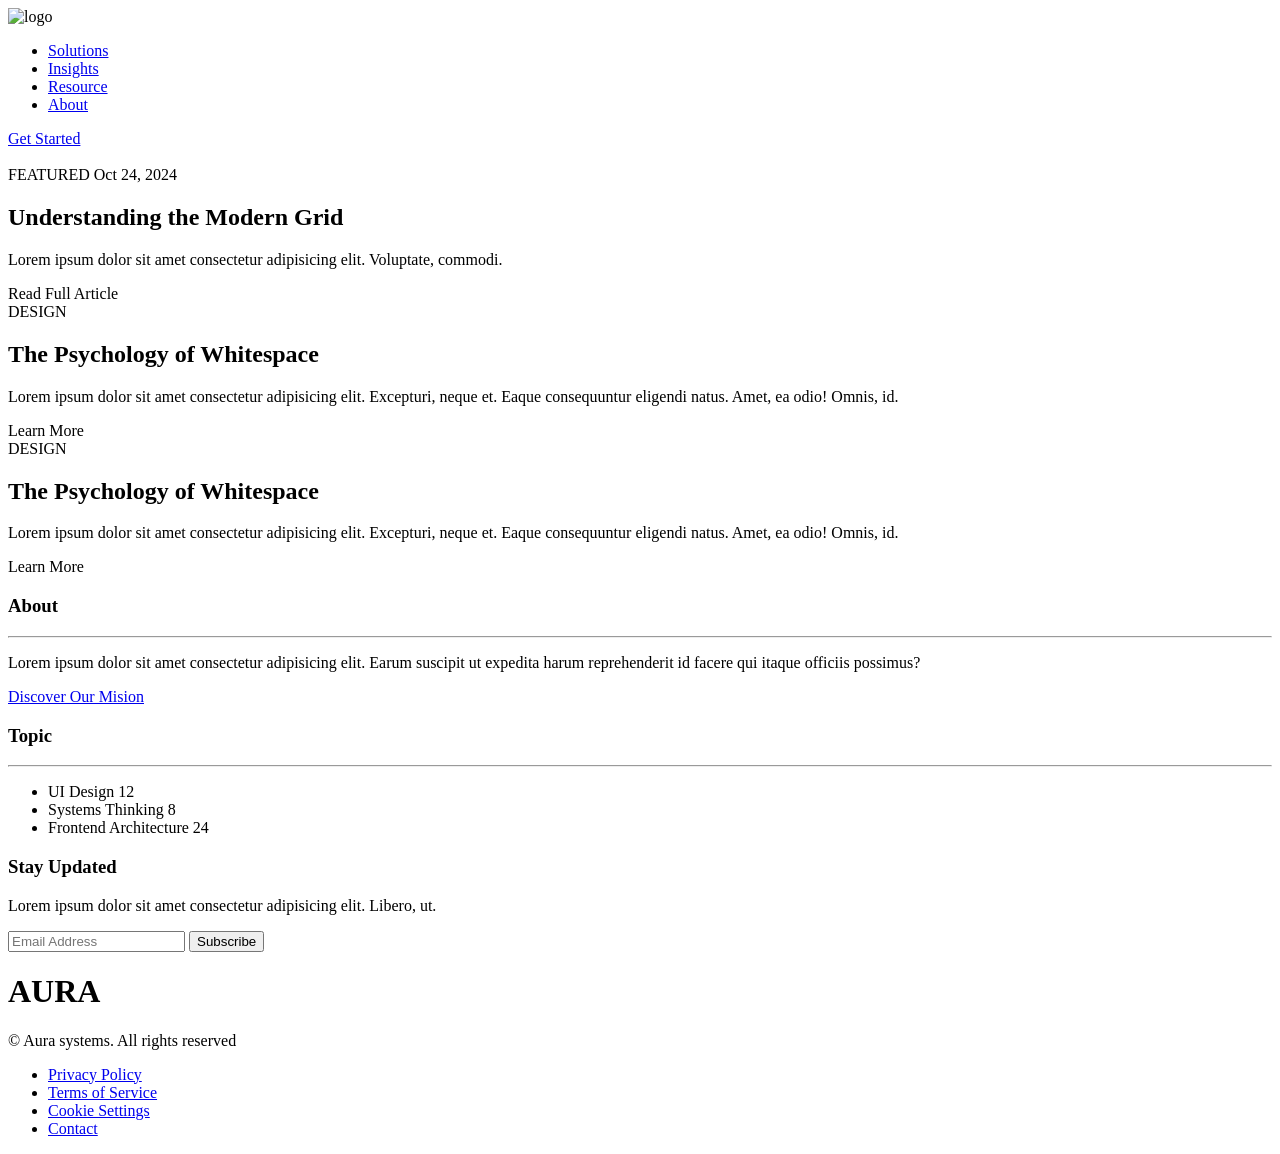
==== Submision/index.html @ 3c0fc3d8 "HTML Structure" ====
<!DOCTYPE html>
<html lang="en">
<head>
    <meta charset="UTF-8">
    <meta name="viewport" content="width=device-width, initial-scale=1.0">
    <title>Landing Page</title>
    
    <link rel="stylesheet" href="asset/css/style.css">
</head>
<body>
    <header>
        <div class="logo">
            <img src="" alt="logo">
        </div>
        <nav class="nav-list">
            <ul>
                <li><a href="#">Solutions</a></li>
                <li><a href="#">Insights</a></li>
                <li><a href="#">Resource</a></li>
                <li><a href="#">About</a></li>
            </ul>
        </nav>
        <a href="#">Get Started</a>
    </header>

    <main>
        <div class="content">
            <article>
                <img src="" alt="">

                <div>
                    <span>FEATURED</span>

                    <span>Oct 24, 2024</span>
                </div>

                <h1>Understanding the Modern Grid</h1>
                <p>Lorem ipsum dolor sit amet consectetur adipisicing elit. Voluptate, commodi.</p>

                <span>Read Full Article</span>
            </article>
            
            <div>
                <article>
                    <span>DESIGN</span>
                    <h2>The Psychology of Whitespace</h2>
                    <p>Lorem ipsum dolor sit amet consectetur adipisicing elit. Excepturi, neque et. Eaque consequuntur eligendi natus. Amet, ea odio! Omnis, id.</p>
                    <span>Learn More</span>
                </article>

                <article>
                    <span>DESIGN</span>
                    <h2>The Psychology of Whitespace</h2>
                    <p>Lorem ipsum dolor sit amet consectetur adipisicing elit. Excepturi, neque et. Eaque consequuntur eligendi natus. Amet, ea odio! Omnis, id.</p>
                    <span>Learn More</span>
                </article>
            </div>
        </div>
        <aside>
            <article>
                <h1>About</h1>
                <hr>
                <p>Lorem ipsum dolor sit amet consectetur adipisicing elit. Earum suscipit ut expedita harum reprehenderit id facere qui itaque officiis possimus?</p>
                <a href="#">Discover Our Mision</a>
            </article>

            <article>
                <h1>Topic</h1>
                <hr>
                <ul>
                    <li>
                        <span>UI Design</span>
                        <span>12</span>
                    </li>
                    <li>
                        <span>Systems Thinking</span>
                        <span>8</span>
                    </li>
                    <li>
                        <span>Frontend Architecture</span>
                        <span>24</span>
                    </li>
                </ul>
            </article>

            <article>
                <h1>Stay Updated</h1>
                <p>Lorem ipsum dolor sit amet consectetur adipisicing elit. Libero, ut.</p>
                <form action="POST">
                    <input type="email" placeholder="Email Address">
                    <button>Subscribe</button>
                </form>
            </article>
        </aside>
    </main>

    <footer>
        <div>
            <div>
                <h1>AURA</h1>
                <p>&#169 Aura systems. All rights reserved</p>
            </div>

            <ul>
                <li><a href="#">Privacy Policy</a></li>
                <li><a href="#">Terms of Service</a></li>
                <li><a href="#">Cookie Settings</a></li>
                <li><a href="#">Contact</a></li>
            </ul>
        </div>
    </footer>
</body>
</html>
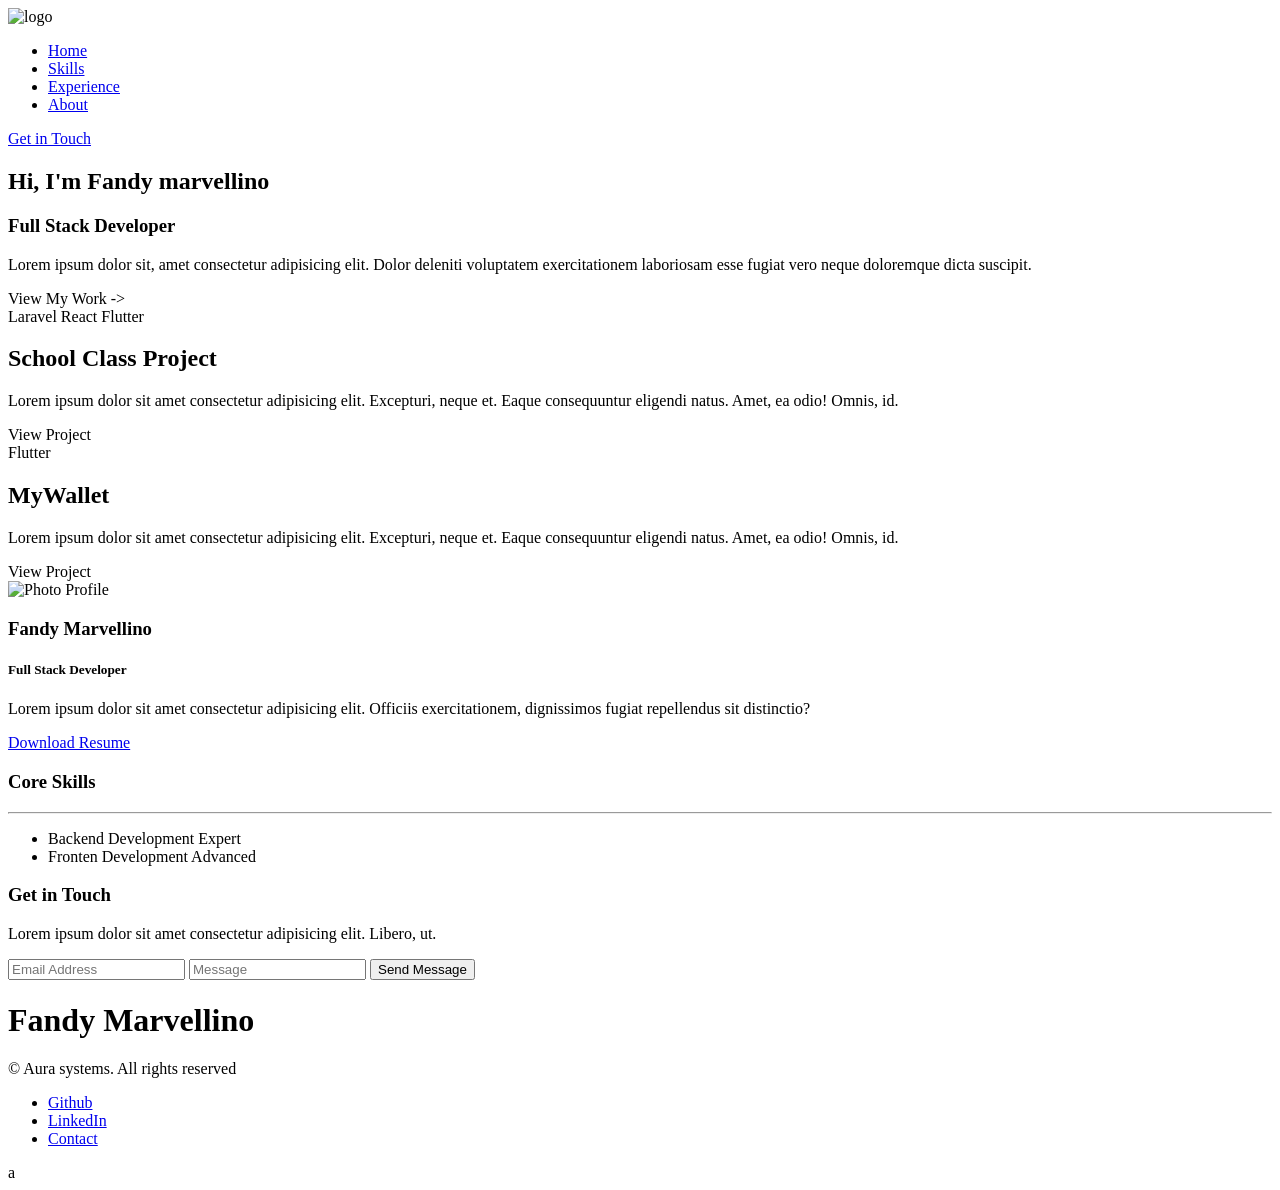
==== commit c7450b4b: "Update HTML Structure" ====
--- a/Submision/index.html
+++ b/Submision/index.html
@@ -14,81 +14,85 @@
         </div>
         <nav class="nav-list">
             <ul>
-                <li><a href="#">Solutions</a></li>
-                <li><a href="#">Insights</a></li>
-                <li><a href="#">Resource</a></li>
+                <li><a href="#">Home</a></li>
+                <li><a href="#">Skills</a></li>
+                <li><a href="#">Experience</a></li>
                 <li><a href="#">About</a></li>
             </ul>
         </nav>
-        <a href="#">Get Started</a>
+        <a href="#">Get in Touch</a>
     </header>
 
     <main>
         <div class="content">
             <article>
-                <img src="" alt="">
+                <h1>Hi, I'm Fandy marvellino</h1>
+                <h3>Full Stack Developer</h3>
+                <p>
+                    Lorem ipsum dolor sit, amet consectetur adipisicing elit. Dolor deleniti voluptatem exercitationem laboriosam esse fugiat vero neque doloremque dicta suscipit.
+                </p>
 
-                <div>
-                    <span>FEATURED</span>
-
-                    <span>Oct 24, 2024</span>
-                </div>
-
-                <h1>Understanding the Modern Grid</h1>
-                <p>Lorem ipsum dolor sit amet consectetur adipisicing elit. Voluptate, commodi.</p>
-
-                <span>Read Full Article</span>
+                <span>View My Work -></span>
             </article>
             
             <div>
                 <article>
-                    <span>DESIGN</span>
-                    <h2>The Psychology of Whitespace</h2>
+                    <div>
+                        <span>Laravel</span>
+                        <span>React</span>
+                        <span>Flutter</span>
+                    </div>
+                    <h2>School Class Project</h2>
                     <p>Lorem ipsum dolor sit amet consectetur adipisicing elit. Excepturi, neque et. Eaque consequuntur eligendi natus. Amet, ea odio! Omnis, id.</p>
-                    <span>Learn More</span>
+
+                    <span>View Project</span>
+
                 </article>
 
                 <article>
-                    <span>DESIGN</span>
-                    <h2>The Psychology of Whitespace</h2>
+                    <div>
+                        <span>Flutter</span>
+                    </div>
+                    <h2>MyWallet</h2>
                     <p>Lorem ipsum dolor sit amet consectetur adipisicing elit. Excepturi, neque et. Eaque consequuntur eligendi natus. Amet, ea odio! Omnis, id.</p>
-                    <span>Learn More</span>
+
+                    <span>View Project</span>
                 </article>
+
             </div>
         </div>
         <aside>
             <article>
-                <h1>About</h1>
-                <hr>
-                <p>Lorem ipsum dolor sit amet consectetur adipisicing elit. Earum suscipit ut expedita harum reprehenderit id facere qui itaque officiis possimus?</p>
-                <a href="#">Discover Our Mision</a>
+                    <img src="" alt="Photo Profile">
+                    <h3>Fandy Marvellino</h3>
+                    <h5>Full Stack Developer</h5>
+                    <p>Lorem ipsum dolor sit amet consectetur adipisicing elit. Officiis exercitationem, dignissimos fugiat repellendus sit distinctio?</p>
+
+                    <a href="#">Download Resume</a>
             </article>
 
             <article>
-                <h1>Topic</h1>
+                <h1>Core Skills</h1>
                 <hr>
                 <ul>
                     <li>
-                        <span>UI Design</span>
-                        <span>12</span>
+                        <span>Backend Development</span>
+                        <span>Expert</span>
                     </li>
                     <li>
-                        <span>Systems Thinking</span>
-                        <span>8</span>
-                    </li>
-                    <li>
-                        <span>Frontend Architecture</span>
-                        <span>24</span>
+                        <span>Fronten Development</span>
+                        <span>Advanced</span>
                     </li>
                 </ul>
             </article>
 
             <article>
-                <h1>Stay Updated</h1>
+                <h1>Get in Touch</h1>
                 <p>Lorem ipsum dolor sit amet consectetur adipisicing elit. Libero, ut.</p>
                 <form action="POST">
                     <input type="email" placeholder="Email Address">
-                    <button>Subscribe</button>
+                    <input type="text" placeholder="Message">
+                    <button>Send Message</button>
                 </form>
             </article>
         </aside>
@@ -97,17 +101,16 @@
     <footer>
         <div>
             <div>
-                <h1>AURA</h1>
+                <h1>Fandy Marvellino</h1>
                 <p>&#169 Aura systems. All rights reserved</p>
             </div>
 
             <ul>
-                <li><a href="#">Privacy Policy</a></li>
-                <li><a href="#">Terms of Service</a></li>
-                <li><a href="#">Cookie Settings</a></li>
+                <li><a href="#">Github</a></li>
+                <li><a href="#">LinkedIn</a></li>
                 <li><a href="#">Contact</a></li>
             </ul>
         </div>
     </footer>
 </body>
-</html>+</html>a
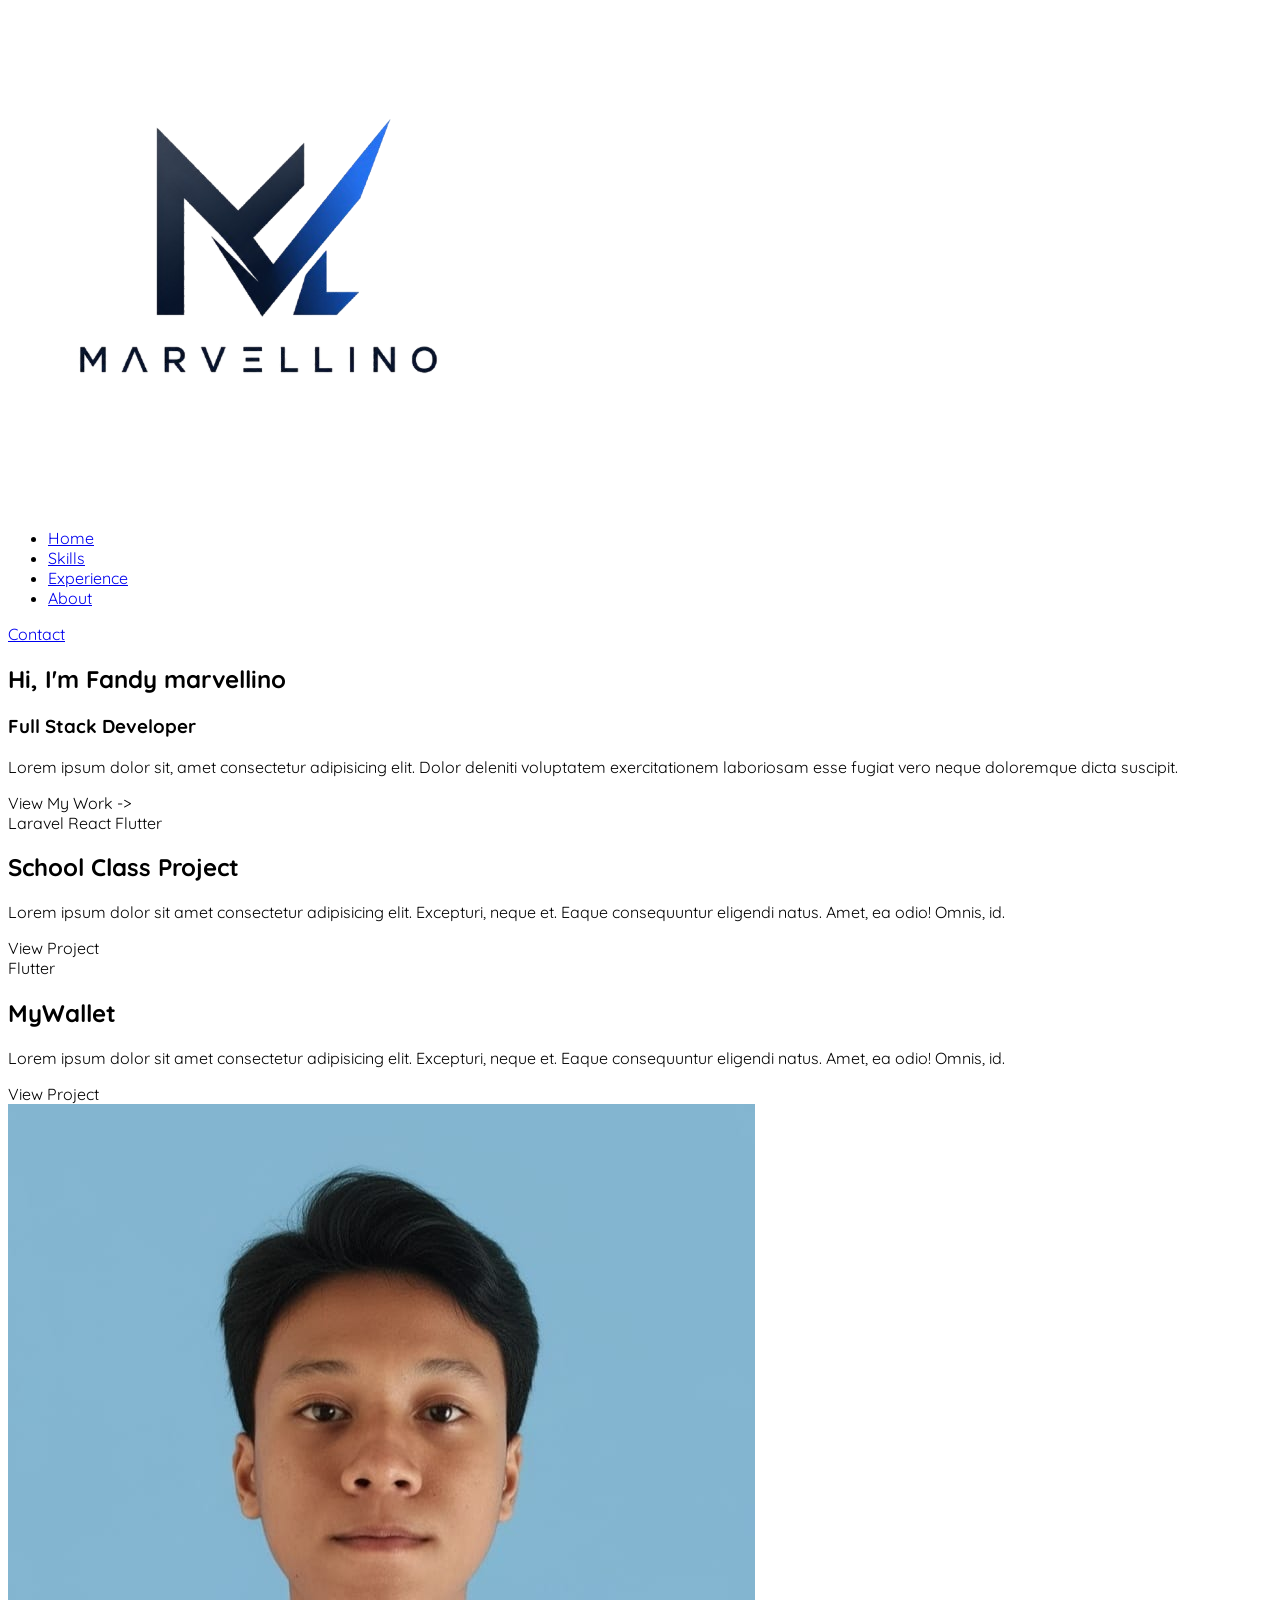
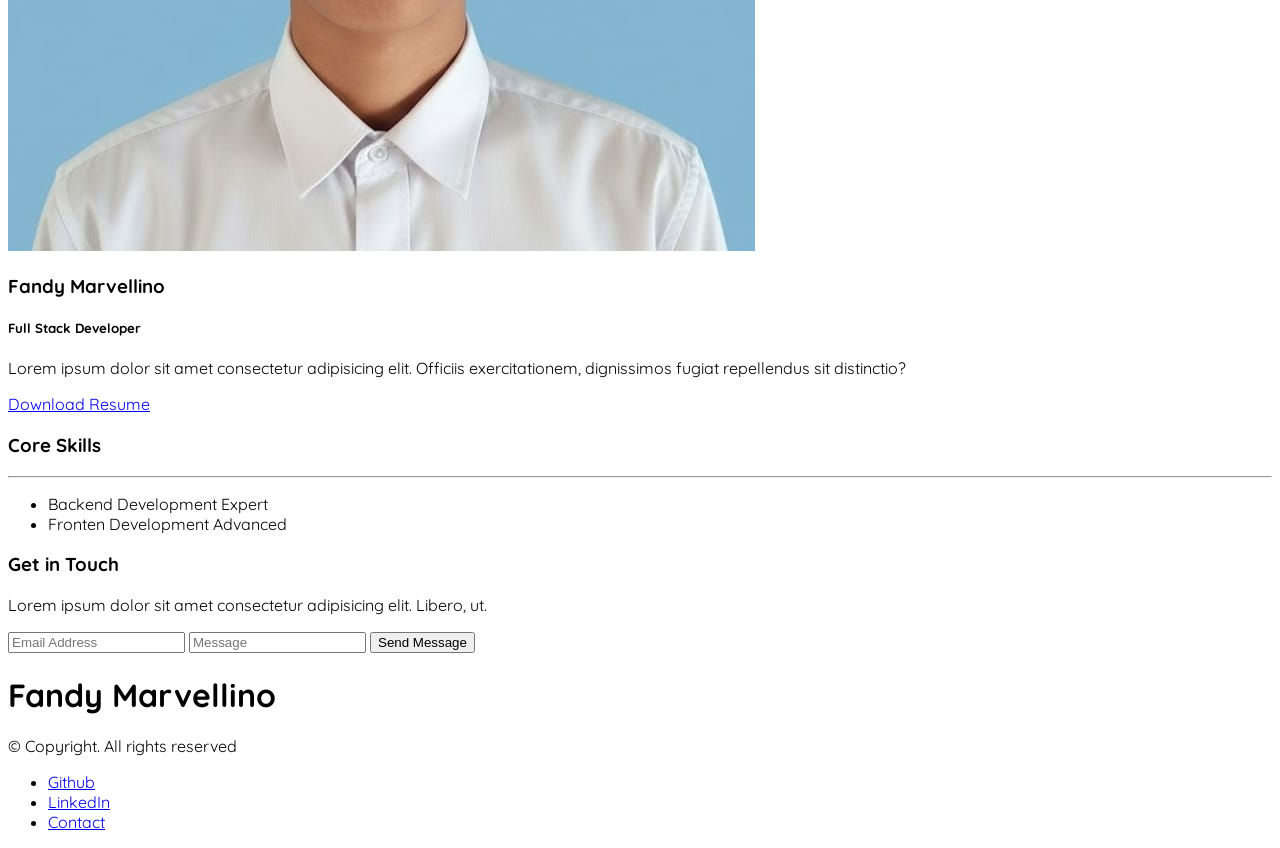
==== commit 7191d7f4: "Add class" ====
--- a/Submision/index.html
+++ b/Submision/index.html
@@ -5,12 +5,18 @@
     <meta name="viewport" content="width=device-width, initial-scale=1.0">
     <title>Landing Page</title>
     
+    <!-- css -->
     <link rel="stylesheet" href="asset/css/style.css">
-</head>
+
+    <!-- Google Fonts -->
+    <link rel="preconnect" href="https://fonts.googleapis.com">
+    <link rel="preconnect" href="https://fonts.gstatic.com" crossorigin>
+    <link href="https://fonts.googleapis.com/css2?family=Oswald:wght@200..700&family=Oxygen:wght@300;400;700&family=Quicksand:wght@300..700&family=Roboto:ital,wght@0,100..900;1,100..900&family=Staatliches&display=swap" rel="stylesheet">
+    </head>
 <body>
     <header>
         <div class="logo">
-            <img src="" alt="logo">
+            <img src="asset/img/Logo.png" alt="logo">
         </div>
         <nav class="nav-list">
             <ul>
@@ -20,12 +26,12 @@
                 <li><a href="#">About</a></li>
             </ul>
         </nav>
-        <a href="#">Get in Touch</a>
+        <a href="#" class="btn-contact">Contact</a>
     </header>
 
     <main>
         <div class="content">
-            <article>
+            <article class="hero">
                 <h1>Hi, I'm Fandy marvellino</h1>
                 <h3>Full Stack Developer</h3>
                 <p>
@@ -35,9 +41,9 @@
                 <span>View My Work -></span>
             </article>
             
-            <div>
-                <article>
-                    <div>
+            <div class="project-list">
+                <article class="project-class">
+                    <div class="tech-tags">
                         <span>Laravel</span>
                         <span>React</span>
                         <span>Flutter</span>
@@ -45,67 +51,67 @@
                     <h2>School Class Project</h2>
                     <p>Lorem ipsum dolor sit amet consectetur adipisicing elit. Excepturi, neque et. Eaque consequuntur eligendi natus. Amet, ea odio! Omnis, id.</p>
 
-                    <span>View Project</span>
+                    <span class="project-link">View Project</span>
 
                 </article>
 
-                <article>
-                    <div>
+                <article class="project-list">
+                    <div class="tech-tags">
                         <span>Flutter</span>
                     </div>
                     <h2>MyWallet</h2>
                     <p>Lorem ipsum dolor sit amet consectetur adipisicing elit. Excepturi, neque et. Eaque consequuntur eligendi natus. Amet, ea odio! Omnis, id.</p>
 
-                    <span>View Project</span>
+                    <span class="project-link">View Project</span>
                 </article>
 
             </div>
         </div>
         <aside>
-            <article>
-                    <img src="" alt="Photo Profile">
+            <article class="profile-card">
+                    <img src="asset/img/Pas foto.jpg" alt="Photo Profile">
                     <h3>Fandy Marvellino</h3>
                     <h5>Full Stack Developer</h5>
                     <p>Lorem ipsum dolor sit amet consectetur adipisicing elit. Officiis exercitationem, dignissimos fugiat repellendus sit distinctio?</p>
 
-                    <a href="#">Download Resume</a>
+                    <a href="#" class="btn-resume">Download Resume</a>
             </article>
 
-            <article>
+            <article class="skills-card">
                 <h1>Core Skills</h1>
                 <hr>
-                <ul>
-                    <li>
+                <ul class="skills-list">
+                    <li class="skill-item">
                         <span>Backend Development</span>
                         <span>Expert</span>
                     </li>
-                    <li>
+                    <li class="skill-item">
                         <span>Fronten Development</span>
                         <span>Advanced</span>
                     </li>
                 </ul>
             </article>
 
-            <article>
+            <article class="contact-card">
                 <h1>Get in Touch</h1>
                 <p>Lorem ipsum dolor sit amet consectetur adipisicing elit. Libero, ut.</p>
-                <form action="POST">
-                    <input type="email" placeholder="Email Address">
-                    <input type="text" placeholder="Message">
-                    <button>Send Message</button>
+                <form action="POST" class="contact-form">
+                    <input type="email" placeholder="Email Address" class="input">
+                    <input type="text" placeholder="Message" class="input">
+                    <button class="btn-send">Send Message</button>
                 </form>
             </article>
         </aside>
     </main>
 
     <footer>
-        <div>
-            <div>
+        <div class="footer-inner">
+            <div class="footer-brand">
                 <h1>Fandy Marvellino</h1>
-                <p>&#169 Aura systems. All rights reserved</p>
+                <p>&#169 Copyright. All rights reserved</p>
             </div>
 
-            <ul>
+            <ul class="footer-links">
                 <li><a href="#">Github</a></li>
                 <li><a href="#">LinkedIn</a></li>
                 <li><a href="#">Contact</a></li>
@@ -113,4 +119,4 @@
         </div>
     </footer>
 </body>
-</html>a+</html>
--- a/Submision/asset/css/style.css
+++ b/Submision/asset/css/style.css
@@ -0,0 +1,9 @@
+*,
+*::before,
+*::after{
+    box-sizing: border-box;
+}
+
+body {
+    font-family: 'Quicksand', sans-serif;
+}
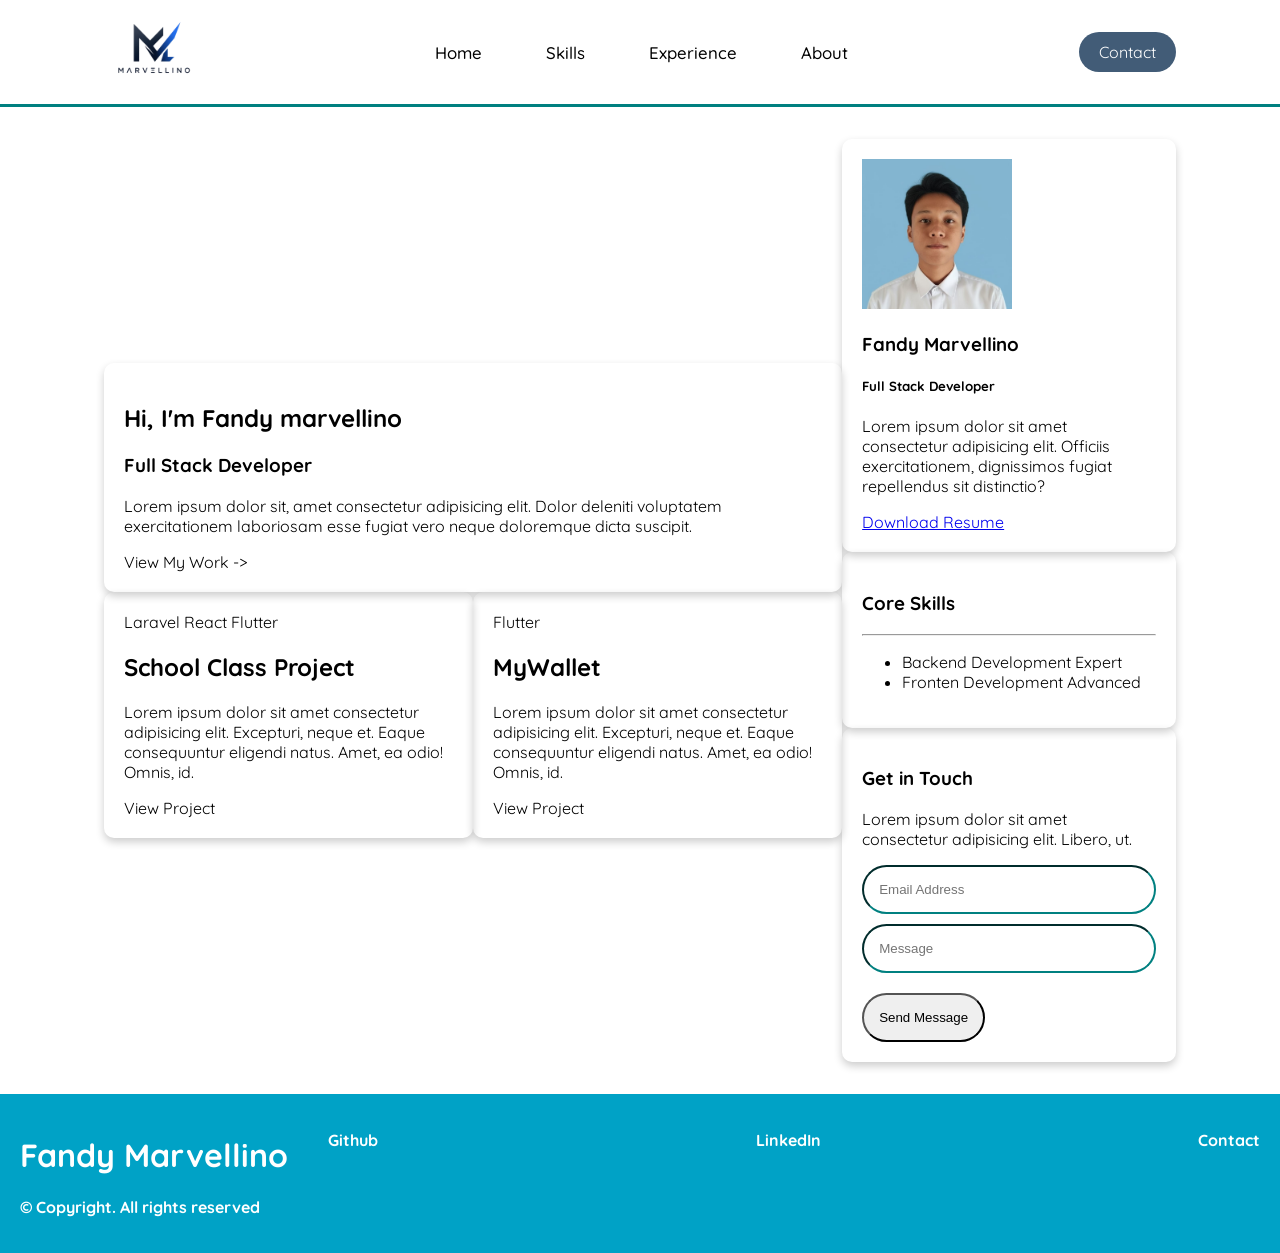
==== commit b907f6cc: "Add CSS" ====
--- a/Submision/index.html
+++ b/Submision/index.html
@@ -55,7 +55,7 @@
 
                 </article>
 
-                <article class="project-list">
+                <article class="project-class">
                     <div class="tech-tags">
                         <span>Flutter</span>
                     </div>
@@ -105,7 +105,6 @@
     </main>
 
     <footer>
-        <div class="footer-inner">
             <div class="footer-brand">
                 <h1>Fandy Marvellino</h1>
                 <p>&#169 Copyright. All rights reserved</p>
@@ -116,7 +115,6 @@
                 <li><a href="#">LinkedIn</a></li>
                 <li><a href="#">Contact</a></li>
             </ul>
-        </div>
     </footer>
 </body>
 </html>
--- a/Submision/asset/css/style.css
+++ b/Submision/asset/css/style.css
@@ -6,4 +6,142 @@
 
 body {
     font-family: 'Quicksand', sans-serif;
+    height: 100vh;
+    margin: 0;
+
+    display: flex;
+    flex-direction: column;
+}
+
+header {
+    width: 100%;    
+    /* padding-block: 1rem;
+    padding-inline: 2rem; */
+
+
+    display: flex;
+    justify-content: space-around;
+    align-items: center;
+    border-bottom: solid teal;
+
+    z-index: 9999;
+
+}
+
+header .logo img{
+    width: 100px;
+}
+
+header .nav-list li {
+    list-style-type: none;
+}
+
+header .nav-list ul{
+    padding-left: 0;
+
+    display: flex;
+    justify-content: center;
+    gap: 2rem 1rem;
+}
+
+header .nav-list li a{
+    padding: 0.5rem 1.5rem;
+    border-radius: 100px;
+
+    text-decoration: none;
+    font-size: 1.05rem;
+    font-weight: 500;
+    color: black;
+
+    transition: all 0.2s ease-in-out;
+}
+
+header .nav-list li a:hover{
+    background-color: #425c77;
+    color: white;
+}
+
+.btn-contact {
+    text-decoration: none;
+    color: white;
+
+    padding: 10px 20px 10px 20px;
+    background-color: #425c77;
+    border-radius: 100px;
+}
+
+.btn-contact:hover {
+    background-color: #374c62;
+}
+
+main {
+    flex: 1;
+
+    width: 100%;
+    max-width: 1200px;
+    margin-inline: auto;
+    padding: 2rem 4rem;
+
+    display: flex;
+    align-items: center;
+}
+
+.hero, .project-class, .profile-card, .skills-card, .contact-card {
+    box-shadow: 0px 4px 8px 0px rgba(0,0,0,0.2);
+    border-radius: 10px;
+
+    padding: 20px;
+}
+
+.content {
+    gap: 5px;
+}
+
+.project-list {
+    display: flex;
+}
+
+.profile-card img{
+    width: 150px;
+    height: auto;
+}
+
+.input {
+    padding: 15px;
+    width: 100%;
+    margin-bottom: 10px;
+    border-radius: 50px;
+    border-color: teal;
+}
+
+.btn-send {
+    margin-top: 10px;
+    border-radius: 80px;
+    padding: 15px;
+}
+
+footer {
+    padding: 20px;
+    color: white;
+    background-color: #00a2c6;
+    justify-content: space-between;
+    font-weight: bold;
+
+    flex: 1;
+    display: flex;
+}
+
+.footer-links li {
+    list-style-type: none;
+}
+
+.footer-links li a{
+    text-decoration: none;
+    color: white;
+}
+
+.footer-links {
+    flex: 1;
+    display: flex;
+    justify-content: space-between;
 }
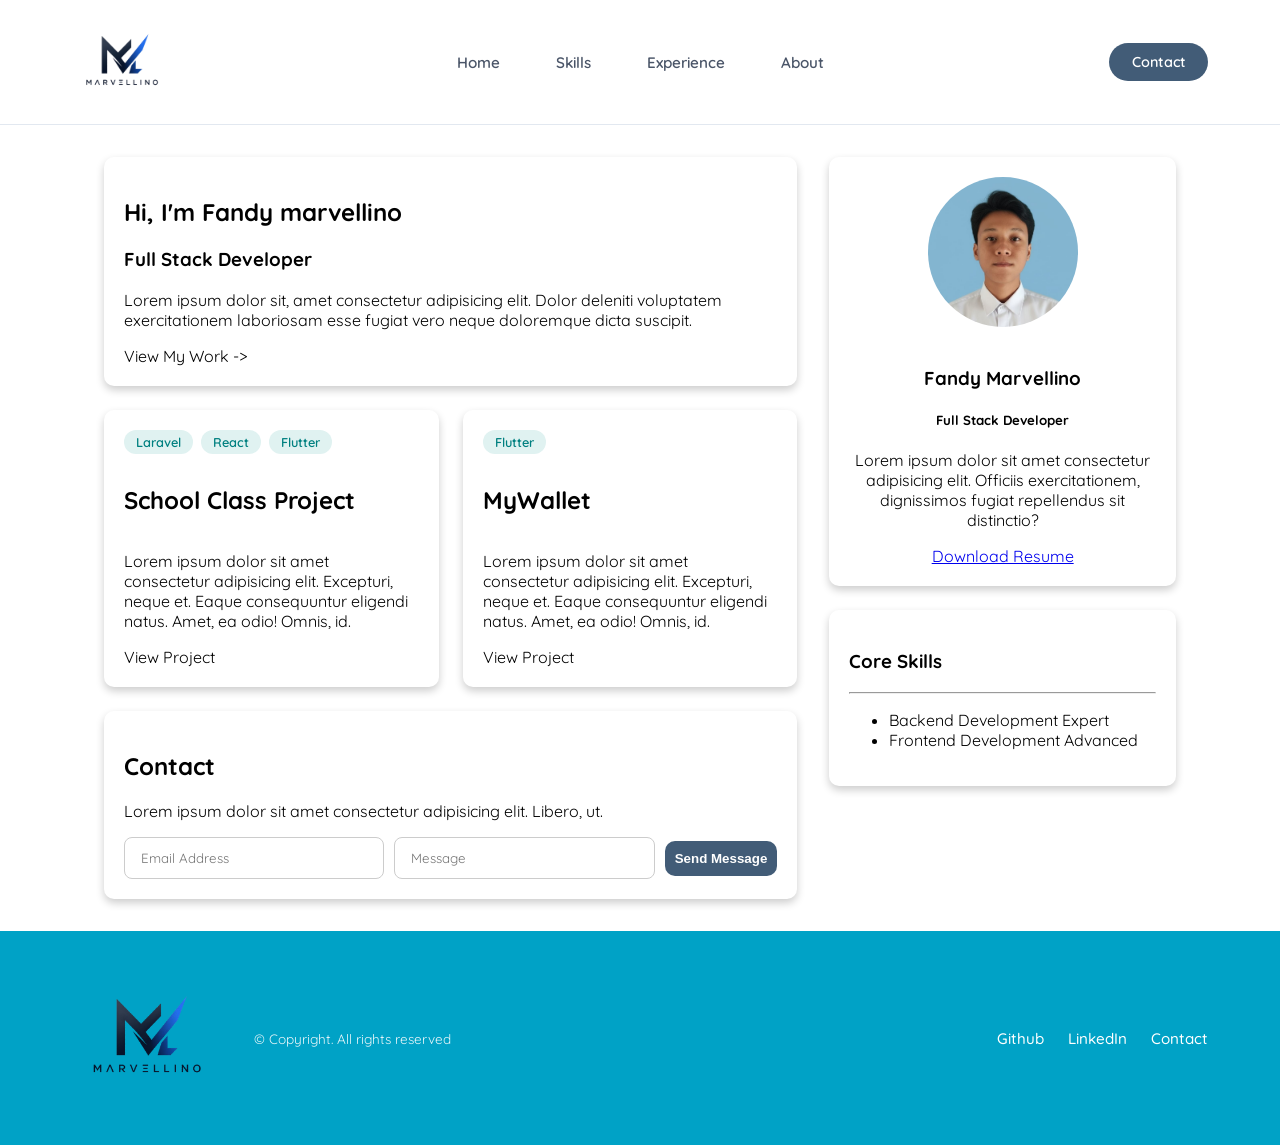
==== commit 74d6ee84: "Merapikan UI" ====
--- a/Submision/index.html
+++ b/Submision/index.html
@@ -15,6 +15,7 @@
     </head>
 <body>
     <header>
+        <div class="nav-container">
         <div class="logo">
             <img src="asset/img/Logo.png" alt="logo">
         </div>
@@ -27,6 +28,7 @@
             </ul>
         </nav>
         <a href="#" class="btn-contact">Contact</a>
+        </div>
     </header>
 
     <main>
@@ -66,7 +68,17 @@
                 </article>
 
             </div>
+            <article class="contact-card">
+                <h1>Contact</h1>
+                <p>Lorem ipsum dolor sit amet consectetur adipisicing elit. Libero, ut.</p>
+                <form action="POST" class="contact-form">
+                    <input type="email" placeholder="Email Address" class="input">
+                    <input type="text" placeholder="Message" class="input">
+                    <button class="btn-send">Send Message</button>
+                </form>
+            </article>
         </div>
+
         <aside>
             <article class="profile-card">
                     <img src="asset/img/Pas foto.jpg" alt="Photo Profile">
@@ -86,27 +98,18 @@
                         <span>Expert</span>
                     </li>
                     <li class="skill-item">
-                        <span>Fronten Development</span>
+                        <span>Frontend Development</span>
                         <span>Advanced</span>
                     </li>
                 </ul>
-            </article>
-
-            <article class="contact-card">
-                <h1>Get in Touch</h1>
-                <p>Lorem ipsum dolor sit amet consectetur adipisicing elit. Libero, ut.</p>
-                <form action="POST" class="contact-form">
-                    <input type="email" placeholder="Email Address" class="input">
-                    <input type="text" placeholder="Message" class="input">
-                    <button class="btn-send">Send Message</button>
-                </form>
             </article>
         </aside>
     </main>
 
     <footer>
+        <div class="footer-container">
             <div class="footer-brand">
-                <h1>Fandy Marvellino</h1>
+                <img src="asset/img/Logo.png" alt="logo">
                 <p>&#169 Copyright. All rights reserved</p>
             </div>
 
@@ -115,6 +118,7 @@
                 <li><a href="#">LinkedIn</a></li>
                 <li><a href="#">Contact</a></li>
             </ul>
+        </div>
     </footer>
 </body>
 </html>
--- a/Submision/asset/css/style.css
+++ b/Submision/asset/css/style.css
@@ -15,21 +15,26 @@
 
 header {
     width: 100%;    
-    /* padding-block: 1rem;
-    padding-inline: 2rem; */
-
-
-    display: flex;
-    justify-content: space-around;
-    align-items: center;
-    border-bottom: solid teal;
-
-    z-index: 9999;
-
+    background-color: white;
+    border-bottom: 1px solid #e2e8f0;
+    position: sticky;
+    top: 0;
+    z-index: 1000;
+}
+
+.nav-container {
+    max-width: 1200px;
+    margin-inline: auto;
+    padding: 0.75rem 2rem;
+    display: flex;
+    justify-content: space-between;
+    align-items: center;
 }
 
 header .logo img{
-    width: 100px;
+    width: auto;
+    height: 100px;
+    display: block;
 }
 
 header .nav-list li {
@@ -37,41 +42,51 @@
 }
 
 header .nav-list ul{
-    padding-left: 0;
-
-    display: flex;
-    justify-content: center;
-    gap: 2rem 1rem;
+    list-style: none;
+    padding: 0;
+    margin: 0;
+    display: flex;
+    align-items: center;
+    gap: 0.5rem;
 }
 
 header .nav-list li a{
+    display: inline-block;
     padding: 0.5rem 1.5rem;
     border-radius: 100px;
 
     text-decoration: none;
-    font-size: 1.05rem;
-    font-weight: 500;
-    color: black;
-
-    transition: all 0.2s ease-in-out;
-}
-
-header .nav-list li a:hover{
-    background-color: #425c77;
-    color: white;
+    font-size: 0.95rem;
+    font-weight: 600;
+    color: #4a5568;
+
+    transition: all 0.2s ease;
+}
+
+header .nav-list li a:hover,
+header .nav-list li a:active{
+    background-color: #caf5eb;
+    color: #00a2c6;
 }
 
 .btn-contact {
+    display: inline-block;
     text-decoration: none;
     color: white;
-
-    padding: 10px 20px 10px 20px;
+    font-size: 0.9rem;
+    font-weight: 600;
+    padding: 0.6rem 1.4rem;
     background-color: #425c77;
     border-radius: 100px;
+    transition: background-color 0.2s ease, transform 0.1s ease;
 }
 
 .btn-contact:hover {
-    background-color: #374c62;
+    background-color: #33475b;
+}
+
+.btn-contact:active {
+    transform: scale(0.98);
 }
 
 main {
@@ -83,7 +98,8 @@
     padding: 2rem 4rem;
 
     display: flex;
-    align-items: center;
+    align-items: flex-start;
+    gap: 2rem;
 }
 
 .hero, .project-class, .profile-card, .skills-card, .contact-card {
@@ -93,55 +109,189 @@
     padding: 20px;
 }
 
+.project-class{
+    flex: 1;
+    display: flex;
+    flex-direction: column;
+    justify-content: space-between;
+}
+
 .content {
-    gap: 5px;
+    flex: 2;
+    display: flex;
+    flex-direction: column;
+    gap: 1.5rem;
 }
 
 .project-list {
     display: flex;
+    gap: 1.5rem;
+}
+
+.profile-card{
+    text-align: center;
 }
 
 .profile-card img{
     width: 150px;
     height: auto;
+    border-radius: 50%;
+    object-fit: cover;
+    margin-bottom: 1rem;
 }
 
 .input {
-    padding: 15px;
-    width: 100%;
-    margin-bottom: 10px;
-    border-radius: 50px;
+    padding: 12px 16px;
+    width: 100%;
+    margin-bottom: 12px;
+    border-radius: 8px;
+    border: 1px solid #ccc;
+    outline: none;
+    font-family: inherit;
+}
+
+.input:focus{
     border-color: teal;
 }
 
 .btn-send {
-    margin-top: 10px;
-    border-radius: 80px;
-    padding: 15px;
+    width: 100%;
+    background-color: #425c77;
+    color: white;
+    border: none;
+    cursor: pointer;
+    font-weight: 600;
+    transition: background-color 0.2s;
+    padding: 10px;
+    border-radius: 10px;
+}
+
+.btn-send:hover{
+    background-color: #374c62;
 }
 
 footer {
-    padding: 20px;
+    width: 100%;
     color: white;
     background-color: #00a2c6;
+    padding: 2rem;
+    margin-top: auto;
+}
+
+.footer-container {
+    max-width: 1200px;
+    margin-inline: auto;
+    padding-inline: 2rem;
+    display: flex;
     justify-content: space-between;
-    font-weight: bold;
-
-    flex: 1;
-    display: flex;
-}
-
-.footer-links li {
-    list-style-type: none;
+    align-items: center;
+    flex-wrap: wrap;
+    gap: 1.5rem;
+}
+
+.footer-brand{
+    display: flex;
+    align-items: center;
+    gap: 2rem;
+}
+
+.footer-brand h3 {
+    margin: 0 0 0.25rem 0;
+    font-size: 1.25rem;
+    font-weight: 700;
+}
+
+.footer-brand p{
+    margin: 0;
+    font-size: 0.85rem;
+    opacity: 0.9;
 }
 
 .footer-links li a{
     text-decoration: none;
     color: white;
+    font-size: 0.95rem;
+    font-weight: 500;
+    transition: opacity 0.2s ease, transform 0.2 ease;
+    display: inline-block;
+}
+
+.footer-links li a:hover{
+    opacity: 0.75;
+    text-decoration: underline;
 }
 
 .footer-links {
-    flex: 1;
-    display: flex;
-    justify-content: space-between;
+    display: flex;
+    align-items: center;
+    gap: 1.5rem;
+    padding: 0;
+    margin: 0;
+    list-style: none;    
+}
+
+aside {
+    flex: 1;
+    display: flex;
+    flex-direction: column;
+    gap: 1.5rem;
+}
+
+.tech-tags {
+    display: flex;
+    flex-wrap: wrap;
+    gap: 0.5rem;
+    margin-bottom: 0.75rem;
+}
+
+.tech-tags span{
+    background-color: #e0f2f1;
+    color: teal;
+    padding: 0.25rem 0.75rem;
+    border-radius: 20px;
+    font-size: 0.8rem;
+    font-weight: 600;
+}
+
+
+@media (max-width: 768px){
+    main{
+        flex-direction: column;
+        padding: 1.5rem 1rem;
+    }
+
+    .project-list{
+        flex-direction: column;
+    }
+
+    .footer-container{
+        flex-direction: column;
+        text-align: center;
+        gap: 1rem;
+    }
+
+    .footer-links{
+        justify-content: center;
+    }
+}
+
+.contact-form{
+    display: flex;
+    gap: 10px;
+    align-items: center;
+}
+
+.contact-form .input{
+    margin-bottom: 0;
+    flex: 1;
+}
+
+.contact-form .btn-send{
+    margin-top: 0;
+    white-space: nowrap;
+    width: auto;
+}
+
+.footer-brand img {
+    width: 150px;
 }
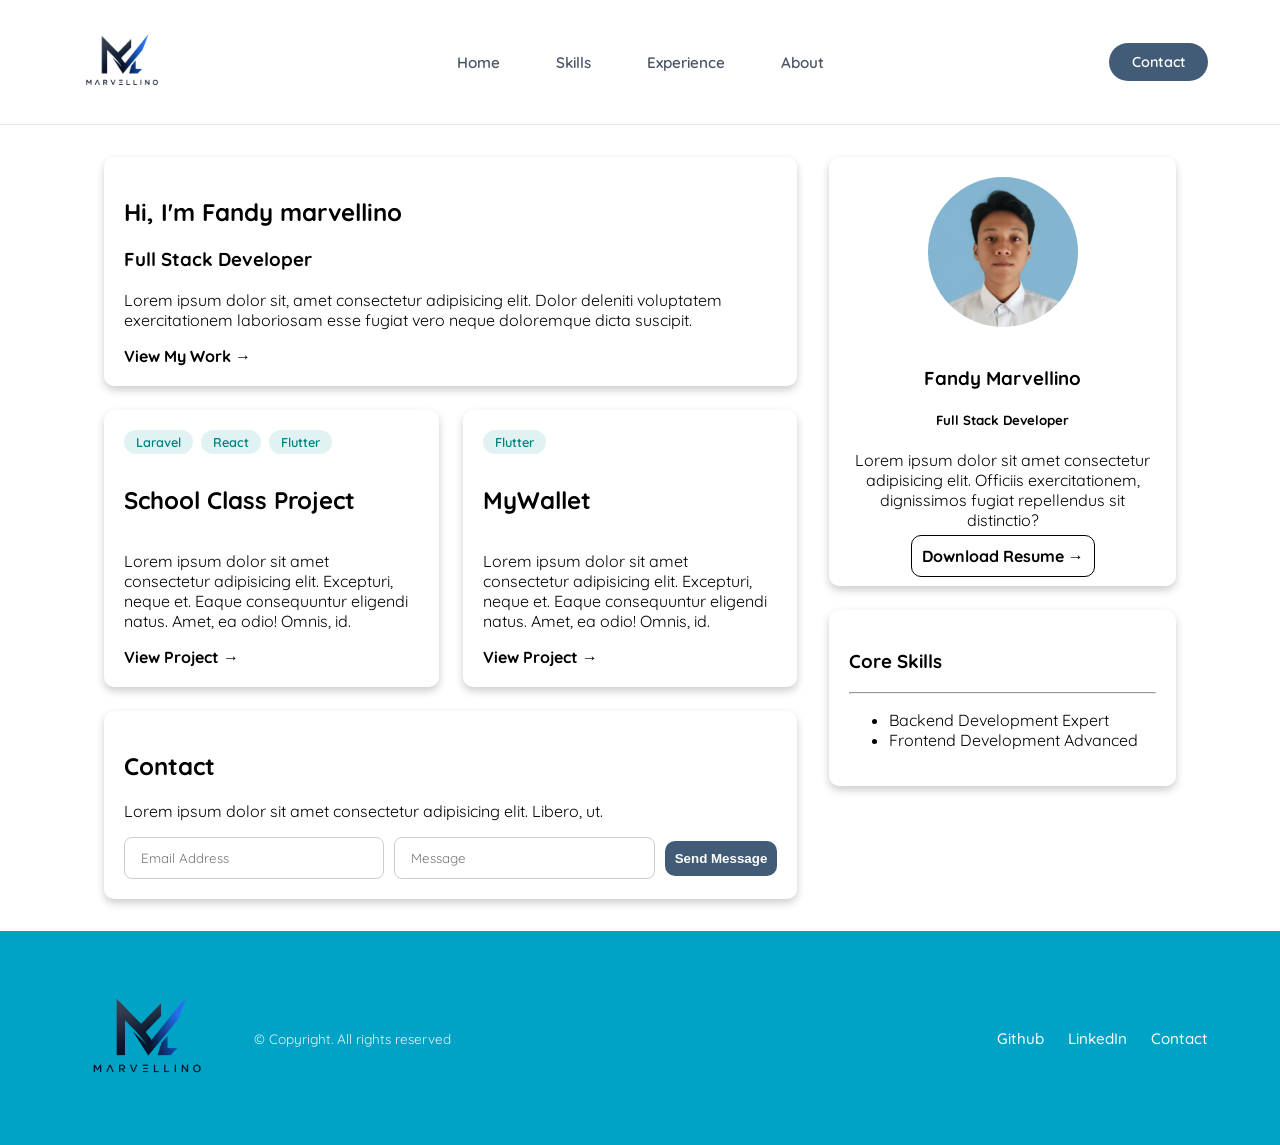
==== commit ed9684f3: "CSS untuk beberapa element a" ====
--- a/Submision/index.html
+++ b/Submision/index.html
@@ -40,7 +40,7 @@
                     Lorem ipsum dolor sit, amet consectetur adipisicing elit. Dolor deleniti voluptatem exercitationem laboriosam esse fugiat vero neque doloremque dicta suscipit.
                 </p>
 
-                <span>View My Work -></span>
+                <span >View My Work →</span>
             </article>
             
             <div class="project-list">
@@ -53,7 +53,7 @@
                     <h2>School Class Project</h2>
                     <p>Lorem ipsum dolor sit amet consectetur adipisicing elit. Excepturi, neque et. Eaque consequuntur eligendi natus. Amet, ea odio! Omnis, id.</p>
 
-                    <span class="project-link">View Project</span>
+                    <span class="project-link">View Project →</span>
 
                 </article>
 
@@ -64,14 +64,14 @@
                     <h2>MyWallet</h2>
                     <p>Lorem ipsum dolor sit amet consectetur adipisicing elit. Excepturi, neque et. Eaque consequuntur eligendi natus. Amet, ea odio! Omnis, id.</p>
 
-                    <span class="project-link">View Project</span>
+                    <span class="project-link">View Project →</span>
                 </article>
 
             </div>
             <article class="contact-card">
                 <h1>Contact</h1>
                 <p>Lorem ipsum dolor sit amet consectetur adipisicing elit. Libero, ut.</p>
-                <form action="POST" class="contact-form">
+                <form action="#" class="contact-form">
                     <input type="email" placeholder="Email Address" class="input">
                     <input type="text" placeholder="Message" class="input">
                     <button class="btn-send">Send Message</button>
@@ -86,7 +86,7 @@
                     <h5>Full Stack Developer</h5>
                     <p>Lorem ipsum dolor sit amet consectetur adipisicing elit. Officiis exercitationem, dignissimos fugiat repellendus sit distinctio?</p>
 
-                    <a href="#" class="btn-resume">Download Resume</a>
+                    <a href="#" class="btn-resume">Download Resume →</a>
             </article>
 
             <article class="skills-card">
--- a/Submision/asset/css/style.css
+++ b/Submision/asset/css/style.css
@@ -260,6 +260,52 @@
         padding: 1.5rem 1rem;
     }
 
+    aside {
+        order: -1;
+        width: 100%;
+    }
+
+    .content {
+        width: 100%;
+    }
+
+    .nav-container {
+        flex-direction: column;
+        gap: 0.75rem;
+        padding: 1rem;
+    }
+
+    header .nav-list ul {
+        gap: 0.25rem;
+        flex-wrap: wrap;
+        justify-content: center;
+    }
+
+    header .nav-list li a {
+        padding: 0.4rem 0.75rem;
+        font-size: 0.85rem;
+    }
+
+    .btn-contact {
+        display: none;
+    }
+
+    .contact-form {
+        display: flex;
+        flex-direction: column;
+        gap: 0.75rem;
+    }
+
+    .contact-form .input {
+        width: 100%;
+        margin-bottom: 0;
+    }
+
+    .contact-form .btn-send {
+        width: 100%;
+        padding: 0.75rem;
+    }
+
     .project-list{
         flex-direction: column;
     }
@@ -294,4 +340,23 @@
 
 .footer-brand img {
     width: 150px;
+}
+
+.project-link, .hero span {
+    font-weight: bold;
+}
+
+.btn-resume {
+    border: 1px solid black;
+    width: 100%;
+    padding: 10px;
+    text-decoration: none;
+    color: black;
+    font-weight: 700;
+    border-radius: 10px;
+    transition: background-color 0.2s ease-in-out;
+}
+
+.btn-resume:hover{
+    background-color: rgb(239, 237, 237);
 }
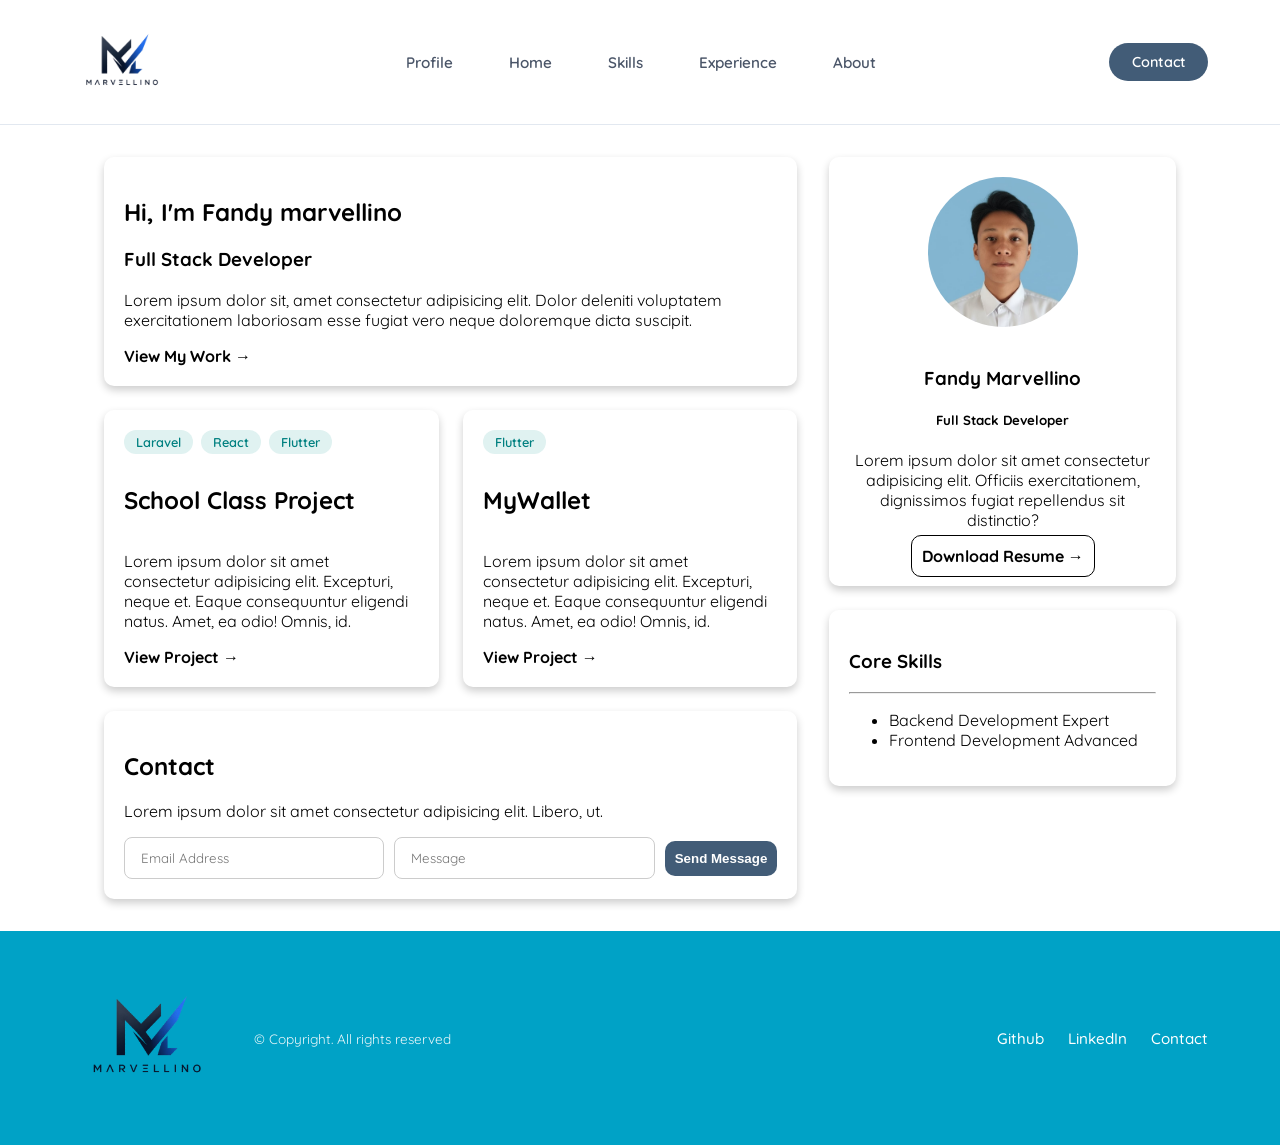
==== commit 0b7b996e: "Add Profile dicoding" ====
--- a/Submision/index.html
+++ b/Submision/index.html
@@ -21,6 +21,7 @@
         </div>
         <nav class="nav-list">
             <ul>
+                <li><a href="https://www.dicoding.com/users/marvellino/academies">Profile</a></li>
                 <li><a href="#">Home</a></li>
                 <li><a href="#">Skills</a></li>
                 <li><a href="#">Experience</a></li>
